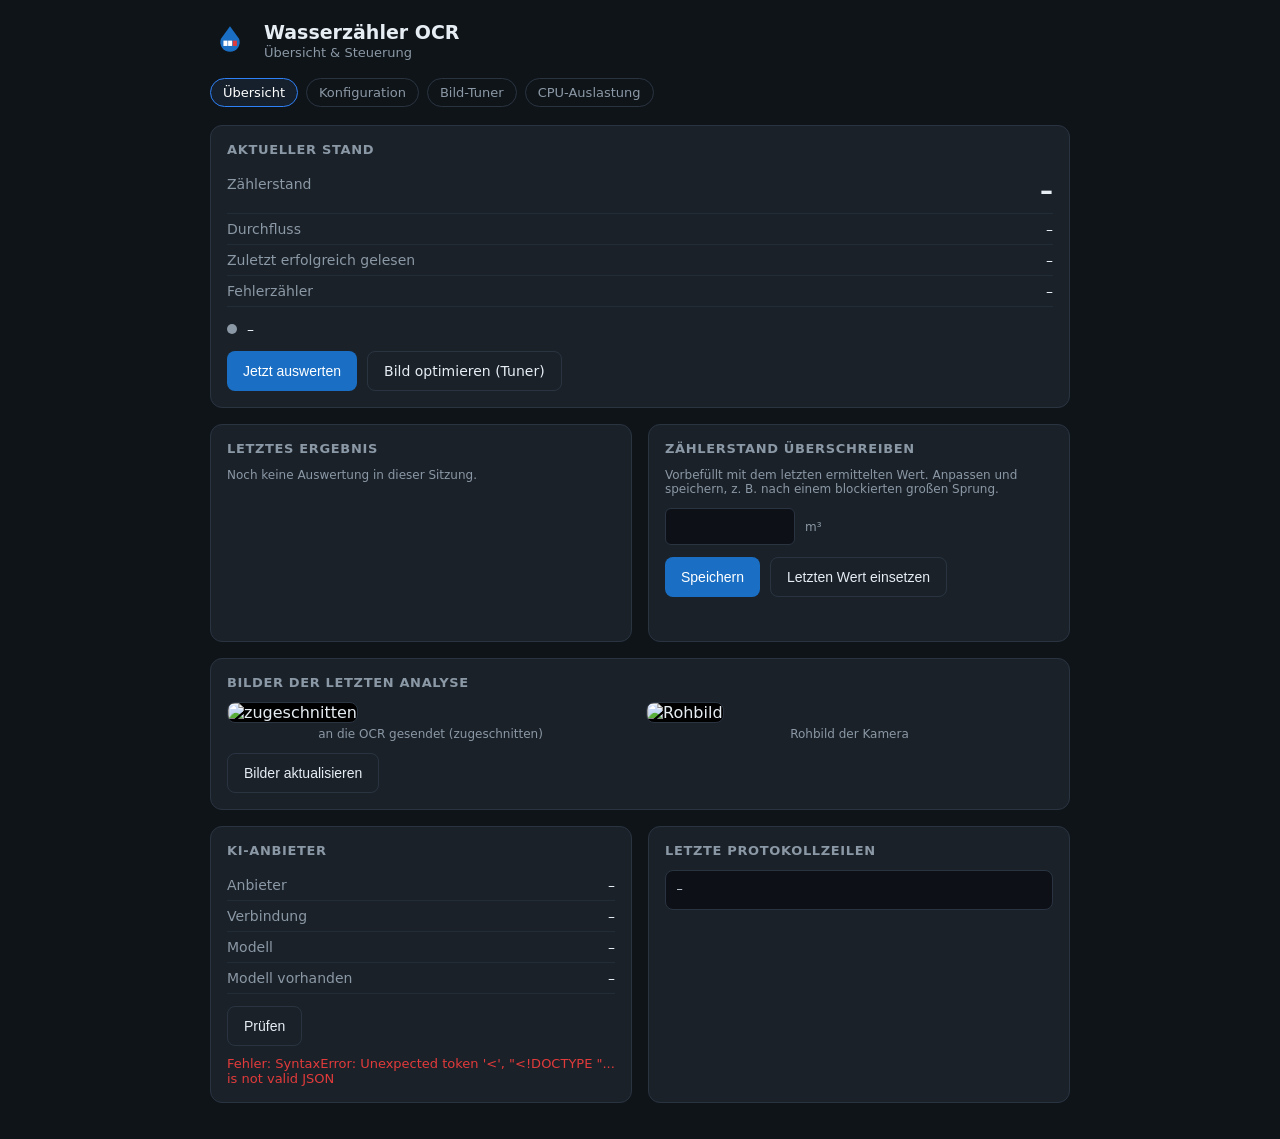
==== wasserzaehler_ocr/index.html @ c2fc5dab "Add files via upload" ====
<!DOCTYPE html>
<html lang="de">
<head>
<meta charset="utf-8">
<base href="./">
<meta name="viewport" content="width=device-width, initial-scale=1">
<title>Wasserzähler OCR</title>
<style>
  :root { --bg:#0f1419; --card:#1a2129; --fg:#e6edf3; --muted:#8b98a5;
          --accent:#1a6fc4; --accent2:#2f81f7; --ok:#2ea043; --warn:#e23b3b; --amber:#d29922; }
  * { box-sizing:border-box; }
  body { margin:0; background:var(--bg); color:var(--fg);
         font-family:system-ui,-apple-system,Segoe UI,Roboto,sans-serif; }
  .wrap { max-width:900px; margin:0 auto; padding:20px; }
  header { display:flex; align-items:center; gap:14px; margin-bottom:18px; }
  .drop { width:40px; height:40px; flex:none; }
  h1 { margin:0; font-size:19px; }
  .sub { color:var(--muted); font-size:13px; margin-top:2px; }
  .grid { display:grid; grid-template-columns:1fr 1fr; gap:16px; }
  @media (max-width:640px){ .grid{ grid-template-columns:1fr; } }
  .card { background:var(--card); border:1px solid #2a3441; border-radius:12px; padding:16px; margin-bottom:16px; }
  .card h2 { margin:0 0 12px; font-size:13px; color:var(--muted); text-transform:uppercase; letter-spacing:.05em; }
  button, a.btn { display:inline-block; text-align:center; text-decoration:none;
          background:var(--accent); color:#fff; border:0; border-radius:8px; padding:11px 16px; font-size:14px; cursor:pointer; }
  button:hover, a.btn:hover { background:var(--accent2); }
  button:disabled { opacity:.6; cursor:default; }
  a.btn.ghost, button.ghost { background:transparent; border:1px solid #2a3441; color:var(--fg); }
  .btns { display:flex; gap:10px; flex-wrap:wrap; }
  .kv { display:flex; justify-content:space-between; padding:7px 0; border-bottom:1px solid #222c36; font-size:14px; gap:12px; }
  .kv:last-child { border-bottom:0; }
  .kv .k { color:var(--muted); } .kv .v { font-variant-numeric:tabular-nums; text-align:right; }
  .big { font-size:26px; font-weight:600; font-variant-numeric:tabular-nums; }
  .phase { display:flex; align-items:center; gap:10px; font-size:14px; }
  .dot { width:10px; height:10px; border-radius:50%; background:var(--muted); flex:none; }
  .dot.run { background:var(--accent2); animation:pulse 1s infinite; }
  .dot.ok { background:var(--ok); } .dot.err { background:var(--warn); }
  @keyframes pulse { 0%,100%{opacity:1} 50%{opacity:.3} }
  .spin { display:inline-block; width:14px; height:14px; border:2px solid #3a4551; border-top-color:var(--accent2); border-radius:50%; animation:s .8s linear infinite; }
  @keyframes s { to { transform:rotate(360deg); } }
  .imgs { display:flex; gap:12px; flex-wrap:wrap; }
  .imgs figure { margin:0; flex:1; min-width:150px; }
  .imgs img { width:100%; border:1px solid #2a3441; border-radius:8px; background:#000; }
  .imgs figcaption { color:var(--muted); font-size:12px; margin-top:4px; text-align:center; }
  .status { font-size:13px; margin-top:10px; min-height:18px; }
  .status.ok { color:var(--ok); } .status.err { color:var(--warn); } .status.amber { color:var(--amber); }
  .errbox { background:#2a1416; border:1px solid #5a2a2a; color:#ffb4b4; border-radius:8px; padding:10px 12px; font-size:13px; margin-top:10px; display:none; white-space:pre-wrap; }
  .errbox.show { display:block; }
  input[type=number] { width:130px; background:#0d1117; color:var(--fg); border:1px solid #2a3441; border-radius:6px; padding:9px 10px; font-size:15px; }
  .logbox { background:#0d1117; border:1px solid #2a3441; border-radius:8px; padding:10px; font-family:ui-monospace,Menlo,Consolas,monospace; font-size:12px; line-height:1.5; max-height:220px; overflow:auto; color:#c9d4df; white-space:pre-wrap; }
  .pill { display:inline-block; padding:2px 8px; border-radius:999px; font-size:12px; }
  .pill.ok { background:#132d1a; color:#4ae168; } .pill.err { background:#2d1313; color:#ff8080; }
  .muted { color:var(--muted); font-size:12px; }
</style>
</head>
<body>
<div class="wrap">
  <header>
    <svg class="drop" viewBox="0 0 256 256" xmlns="http://www.w3.org/2000/svg">
      <path d="M128 40 L70 120 a62 62 0 1 0 116 0 Z" fill="#1a6fc4"/>
      <rect x="86" y="132" width="26" height="34" fill="#fff"/>
      <rect x="116" y="132" width="26" height="34" fill="#fff"/>
      <rect x="146" y="132" width="26" height="34" fill="#e23b3b"/>
    </svg>
    <div><h1>Wasserzähler OCR</h1><div class="sub">Übersicht &amp; Steuerung</div></div>
  </header>
  <nav style="display:flex;gap:8px;margin:0 0 18px;">
    <a href="." style="color:#fff;text-decoration:none;font-size:13px;padding:6px 12px;border-radius:999px;border:1px solid #2f81f7;background:#16202c;">Übersicht</a>
    <a href="config" style="color:#8b98a5;text-decoration:none;font-size:13px;padding:6px 12px;border-radius:999px;border:1px solid #2a3441;">Konfiguration</a>
    <a href="tuner" style="color:#8b98a5;text-decoration:none;font-size:13px;padding:6px 12px;border-radius:999px;border:1px solid #2a3441;">Bild-Tuner</a>
 <a href="cpu" style="color:#8b98a5;text-decoration:none;font-size:13px;padding:6px 12px;border-radius:999px;border:1px solid #2a3441;">CPU-Auslastung</a>
  </nav>

  <div class="card">
    <h2>Aktueller Stand</h2>
    <div class="kv"><span class="k">Zählerstand</span><span class="v big" id="cur_value">–</span></div>
    <div class="kv"><span class="k">Durchfluss</span><span class="v" id="cur_flow">–</span></div>
    <div class="kv"><span class="k">Zuletzt erfolgreich gelesen</span><span class="v" id="cur_last">–</span></div>
    <div class="kv"><span class="k">Fehlerzähler</span><span class="v" id="cur_errcount">–</span></div>
    <div style="margin-top:14px" class="phase">
      <span class="dot" id="phase_dot"></span><span id="phase_text">–</span>
      <span class="muted" id="phase_elapsed"></span>
    </div>
    <div class="btns" style="margin-top:14px">
      <button id="runBtn">Jetzt auswerten</button>
      <a class="btn ghost" href="tuner">Bild optimieren (Tuner)</a>
    </div>
    <div class="errbox" id="errbox"></div>
  </div>

  <div class="grid">
    <div class="card">
      <h2>Letztes Ergebnis</h2>
      <div id="resultKvs"><div class="muted">Noch keine Auswertung in dieser Sitzung.</div></div>
    </div>
    <div class="card">
      <h2>Zählerstand überschreiben</h2>
      <div class="muted">Vorbefüllt mit dem letzten ermittelten Wert. Anpassen und speichern,
        z. B. nach einem blockierten großen Sprung.</div>
      <div style="display:flex; gap:10px; margin-top:12px; align-items:center;">
        <input type="number" id="setInput" step="0.001" min="0"><span class="muted">m³</span>
      </div>
      <div class="btns" style="margin-top:12px">
        <button id="setBtn">Speichern</button>
        <button id="fillLastBtn" class="ghost">Letzten Wert einsetzen</button>
      </div>
      <div class="status" id="setStatus"></div>
    </div>
  </div>

  <div class="card">
    <h2>Bilder der letzten Analyse</h2>
    <div class="imgs">
      <figure><img id="dstImg" alt="zugeschnitten"><figcaption>an die OCR gesendet (zugeschnitten)</figcaption></figure>
      <figure><img id="srcImg" alt="Rohbild"><figcaption>Rohbild der Kamera</figcaption></figure>
    </div>
    <div class="btns" style="margin-top:12px"><button id="refreshImgBtn" class="ghost">Bilder aktualisieren</button></div>
  </div>

  <div class="grid">
    <div class="card">
      <h2>KI-Anbieter</h2>
      <div class="kv"><span class="k">Anbieter</span><span class="v" id="ol_provider">–</span></div>
      <div class="kv"><span class="k">Verbindung</span><span class="v" id="ol_reach">–</span></div>
      <div class="kv"><span class="k">Modell</span><span class="v" id="ol_model">–</span></div>
      <div class="kv"><span class="k">Modell vorhanden</span><span class="v" id="ol_present">–</span></div>
      <div class="btns" style="margin-top:12px"><button id="olBtn" class="ghost">Prüfen</button></div>
      <div class="status" id="olStatus"></div>
    </div>
    <div class="card">
      <h2>Letzte Protokollzeilen</h2>
      <div class="logbox" id="logbox">–</div>
    </div>
  </div>
</div>

<script>
const el = id => document.getElementById(id);
const fmt = (v,u="") => (v===null||v===undefined||v==="") ? "–" : v+u;
function agoText(ts, now){ if(!ts) return "noch nie"; const s=Math.max(0,Math.round(now-ts));
  if(s<60) return "vor "+s+" s"; if(s<3600) return "vor "+Math.round(s/60)+" min";
  if(s<86400) return "vor "+Math.round(s/3600)+" h"; return "vor "+Math.round(s/86400)+" Tagen"; }
const phaseLabels = { idle:"bereit", fetch:"Bild holen", rotate:"Zuschneiden", ocr:"OCR läuft", plausibility:"Plausibilität", done:"fertig", error:"Fehler" };
let lastFilled = null;
function kv(k,v){ return '<div class="kv"><span class="k">'+k+'</span><span class="v">'+v+'</span></div>'; }
function applyStatus(s){
  el("cur_value").textContent = fmt(s.stored_value," m³");
  el("cur_errcount").textContent = fmt(s.error_count);
  el("cur_last").textContent = agoText(s.stored_timestamp, s.now);
  const provLabels = {ollama_local:"Ollama (im Add-on)", ollama_remote:"Ollama (extern)", openai:"OpenAI", gemini:"Gemini", claude:"Claude"};
  if(s.provider) el("ol_provider").textContent = provLabels[s.provider] || s.provider;
  const dot = el("phase_dot");
  dot.className = "dot" + (s.running ? " run" : (s.phase==="error" ? " err" : (s.phase==="done" ? " ok" : "")));
  el("phase_text").textContent = (s.running?"läuft: ":"") + (phaseLabels[s.phase]||s.phase) + (s.running?" – "+s.phase_text:"");
  el("phase_elapsed").textContent = (s.elapsed_s!==null && s.elapsed_s!==undefined) ? ("("+s.elapsed_s+" s)") : "";
  const d = s.last_result;
  if(d){
    el("cur_flow").textContent = fmt(d.flow_rate_l_min," L/min");
    el("resultKvs").innerHTML =
      kv("Zählerstand", fmt(d.value," m³")) + kv("Rohwert", fmt(d.raw_digits)) +
      kv("Durchfluss", fmt(d.flow_rate_l_min," L/min")) + kv("Status", fmt(d.status)) +
      kv("Plausibel", d.plausible===undefined?"–":(d.plausible?"ja":"nein")) +
      (d.held ? kv("Hinweis","letzter Wert gehalten") : "") +
      (d.last_value!==undefined?kv("Vergleichswert", fmt(d.last_value," m³")):"");
    const eb = el("errbox");
    if(d.raw_digits === null || (d.status && d.status !== "ok")){ eb.className="errbox show";
      eb.textContent = "Fehlerdetails:\n" + (d.error || d.status || "unbekannt"); }
    else { eb.className="errbox"; }
  }
  if(lastFilled===null && s.stored_value!==null && s.stored_value!==undefined){ el("setInput").value=s.stored_value; lastFilled=s.stored_value; }
}
function poll(){
  fetch("status").then(r=>r.json()).then(applyStatus).catch(()=>{});
  fetch("logs").then(r=>r.json()).then(j=>{ el("logbox").textContent=(j.lines||[]).join("\n")||"–"; el("logbox").scrollTop=el("logbox").scrollHeight; }).catch(()=>{});
}
function refreshImages(){ const t=Date.now(); el("dstImg").src="tuner/dst.jpg?ts="+t; el("srcImg").src="tuner/source.jpg?ts="+t; }
el("runBtn").addEventListener("click", ()=>{ const b=el("runBtn"); b.disabled=true; b.innerHTML='<span class="spin"></span> läuft…';
  el("errbox").className="errbox";
  fetch("process").then(r=>r.json()).then(()=>{ b.disabled=false; b.textContent="Jetzt auswerten"; refreshImages(); poll(); })
  .catch(e=>{ b.disabled=false; b.textContent="Jetzt auswerten"; el("errbox").className="errbox show"; el("errbox").textContent="Fehler: "+e; }); });
el("setBtn").addEventListener("click", ()=>{ const v=parseFloat(el("setInput").value); const st=el("setStatus");
  if(isNaN(v)){ st.className="status err"; st.textContent="Bitte eine Zahl eingeben."; return; }
  st.className="status"; st.textContent="Speichere…";
  fetch("set_value",{method:"POST",headers:{"Content-Type":"application/json"},body:JSON.stringify({value:v})}).then(r=>r.json()).then(d=>{
    if(d.ok){ st.className="status ok"; st.textContent="Gespeichert: "+d.value+" m³"; poll(); } else { st.className="status err"; st.textContent="Fehler: "+(d.error||""); }
  }).catch(e=>{ st.className="status err"; st.textContent="Fehler: "+e; }); });
el("fillLastBtn").addEventListener("click", ()=>{ fetch("status").then(r=>r.json()).then(s=>{ if(s.stored_value!==null&&s.stored_value!==undefined) el("setInput").value=s.stored_value; }); });
el("refreshImgBtn").addEventListener("click", refreshImages);
function checkOllama(){ const st=el("olStatus"); st.className="status"; st.textContent="Prüfe…";
  fetch("ollama_status").then(r=>r.json()).then(d=>{
    el("ol_reach").innerHTML = d.reachable ? '<span class="pill ok">erreichbar</span>' : '<span class="pill err">nicht erreichbar</span>';
    el("ol_model").textContent = d.model || "–";
    el("ol_present").innerHTML = d.model_present ? '<span class="pill ok">ja</span>' : '<span class="pill err">nein</span>';
    st.className = d.reachable ? "status ok" : "status err";
    st.textContent = d.reachable ? (d.model_present ? "Alles bereit." : "Verbunden, aber Modell nicht gefunden.") : ("Nicht erreichbar: "+(d.error||""));
  }).catch(e=>{ st.className="status err"; st.textContent="Fehler: "+e; }); }
el("olBtn").addEventListener("click", checkOllama);

refreshImages(); checkOllama(); poll(); setInterval(poll, 2000);
</script>
</body>
</html>
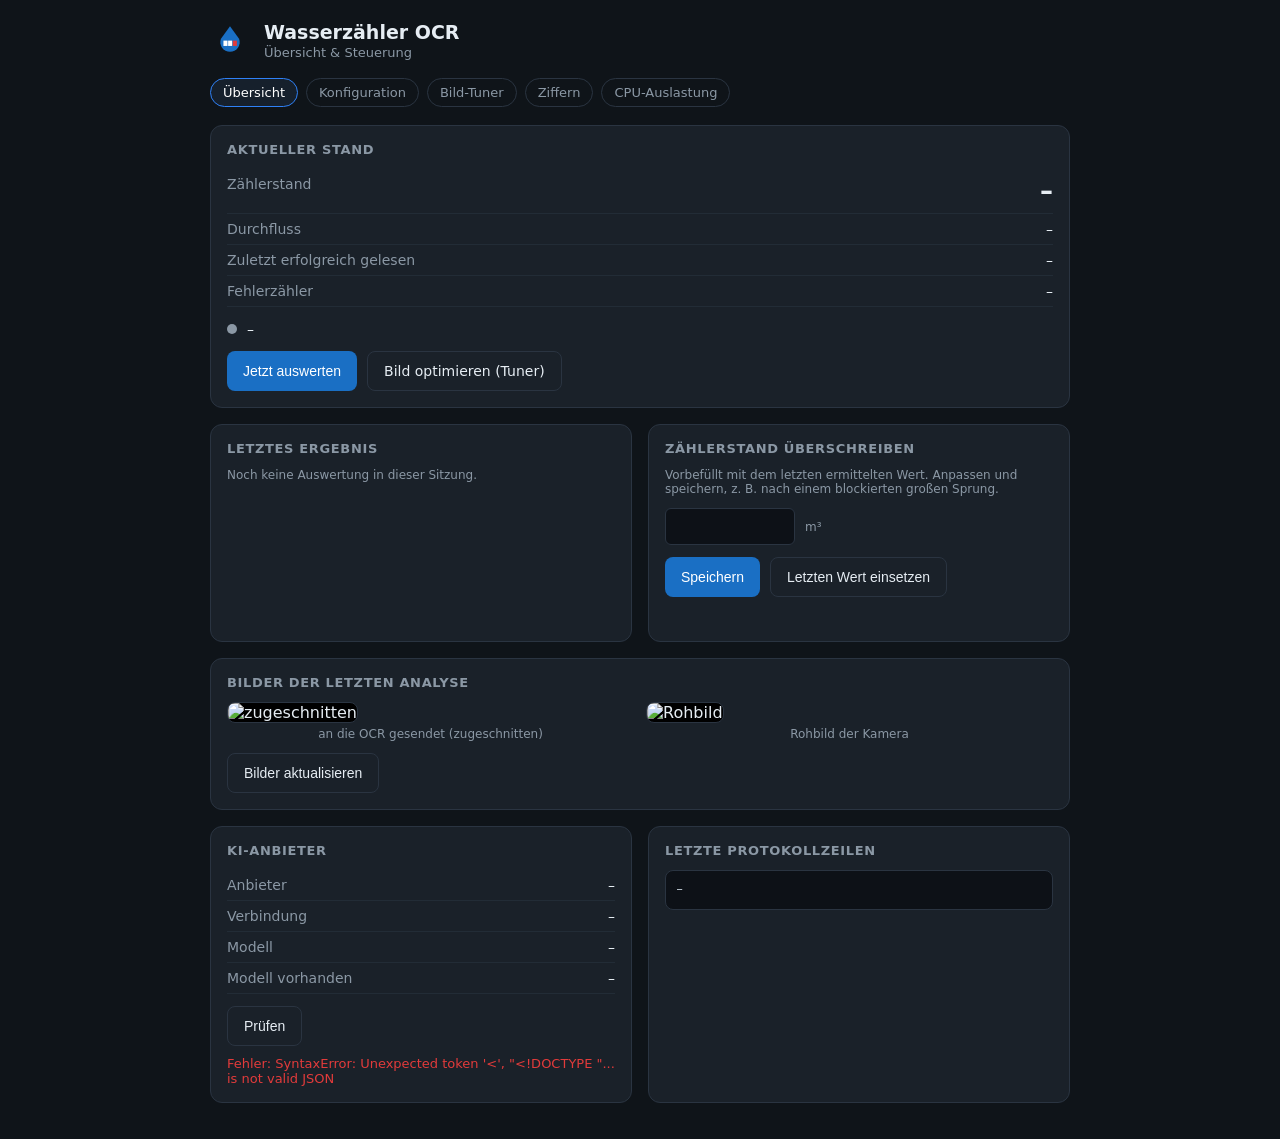
==== commit 5dfb27b7: "Add files via upload" ====
--- a/wasserzaehler_ocr/index.html
+++ b/wasserzaehler_ocr/index.html
@@ -67,6 +67,7 @@
     <a href="." style="color:#fff;text-decoration:none;font-size:13px;padding:6px 12px;border-radius:999px;border:1px solid #2f81f7;background:#16202c;">Übersicht</a>
     <a href="config" style="color:#8b98a5;text-decoration:none;font-size:13px;padding:6px 12px;border-radius:999px;border:1px solid #2a3441;">Konfiguration</a>
     <a href="tuner" style="color:#8b98a5;text-decoration:none;font-size:13px;padding:6px 12px;border-radius:999px;border:1px solid #2a3441;">Bild-Tuner</a>
+ <a href="digits" style="color:#8b98a5;text-decoration:none;font-size:13px;padding:6px 12px;border-radius:999px;border:1px solid #2a3441;">Ziffern</a>
  <a href="cpu" style="color:#8b98a5;text-decoration:none;font-size:13px;padding:6px 12px;border-radius:999px;border:1px solid #2a3441;">CPU-Auslastung</a>
   </nav>
 
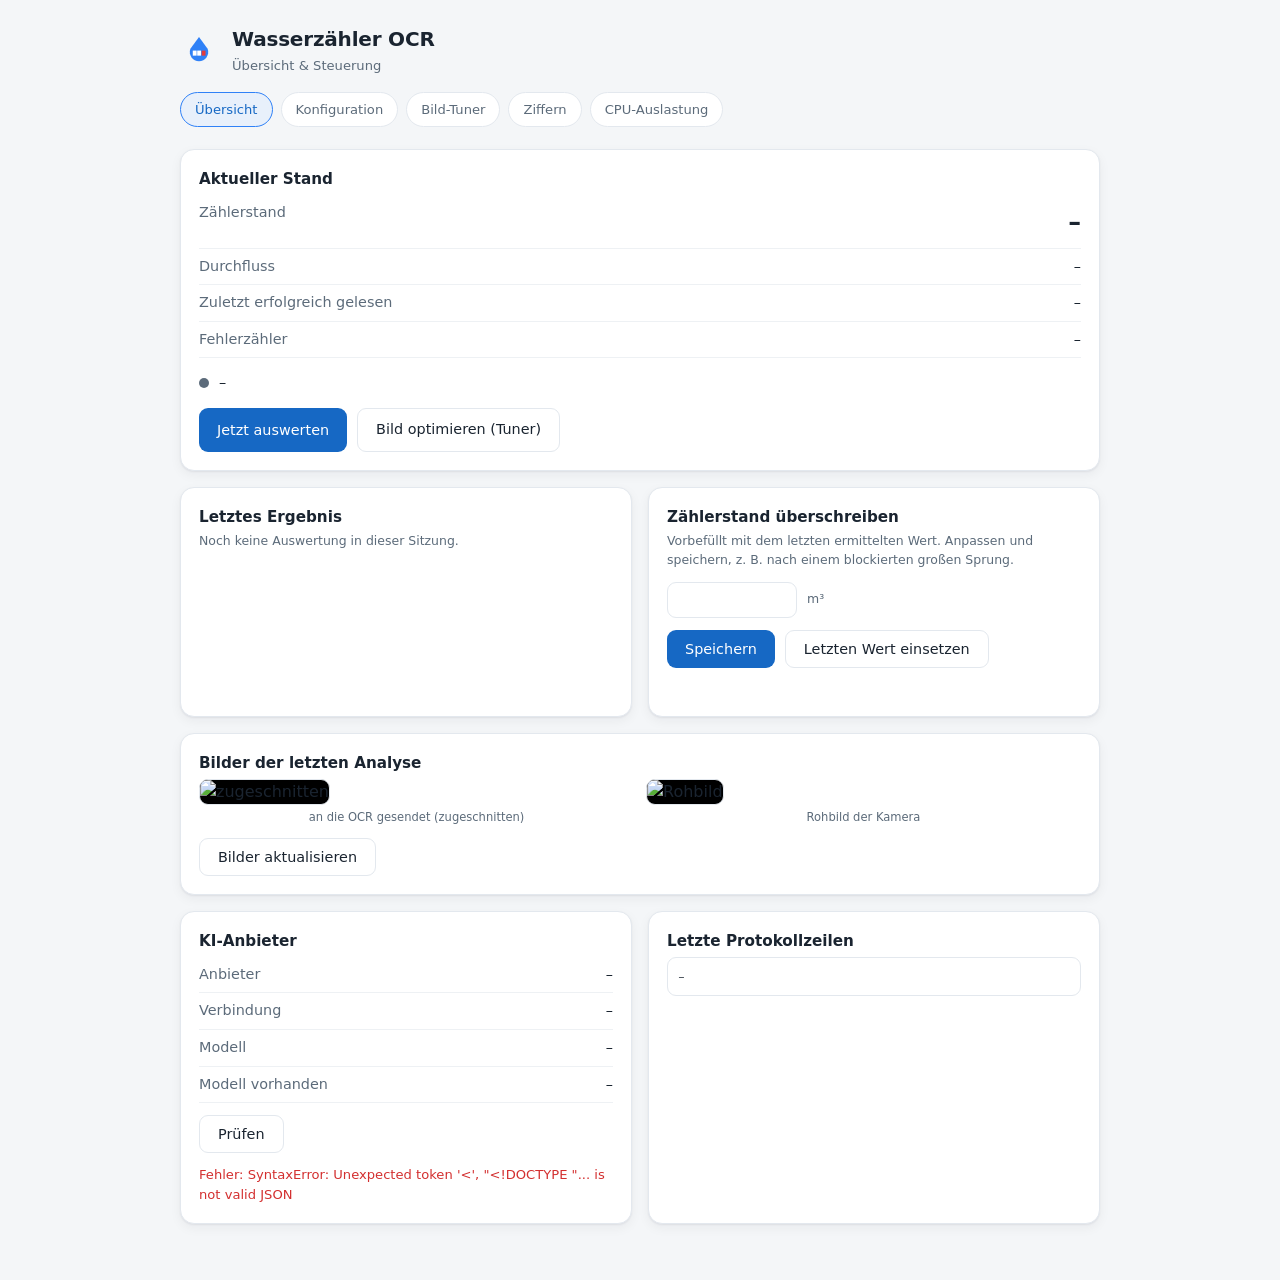
==== commit f8928b2a: "Add files via upload" ====
--- a/wasserzaehler_ocr/index.html
+++ b/wasserzaehler_ocr/index.html
@@ -5,70 +5,47 @@
 <base href="./">
 <meta name="viewport" content="width=device-width, initial-scale=1">
 <title>Wasserzähler OCR</title>
+<link rel="stylesheet" href="app.css">
 <style>
-  :root { --bg:#0f1419; --card:#1a2129; --fg:#e6edf3; --muted:#8b98a5;
-          --accent:#1a6fc4; --accent2:#2f81f7; --ok:#2ea043; --warn:#e23b3b; --amber:#d29922; }
-  * { box-sizing:border-box; }
-  body { margin:0; background:var(--bg); color:var(--fg);
-         font-family:system-ui,-apple-system,Segoe UI,Roboto,sans-serif; }
-  .wrap { max-width:900px; margin:0 auto; padding:20px; }
-  header { display:flex; align-items:center; gap:14px; margin-bottom:18px; }
-  .drop { width:40px; height:40px; flex:none; }
-  h1 { margin:0; font-size:19px; }
-  .sub { color:var(--muted); font-size:13px; margin-top:2px; }
   .grid { display:grid; grid-template-columns:1fr 1fr; gap:16px; }
   @media (max-width:640px){ .grid{ grid-template-columns:1fr; } }
-  .card { background:var(--card); border:1px solid #2a3441; border-radius:12px; padding:16px; margin-bottom:16px; }
-  .card h2 { margin:0 0 12px; font-size:13px; color:var(--muted); text-transform:uppercase; letter-spacing:.05em; }
-  button, a.btn { display:inline-block; text-align:center; text-decoration:none;
-          background:var(--accent); color:#fff; border:0; border-radius:8px; padding:11px 16px; font-size:14px; cursor:pointer; }
-  button:hover, a.btn:hover { background:var(--accent2); }
-  button:disabled { opacity:.6; cursor:default; }
-  a.btn.ghost, button.ghost { background:transparent; border:1px solid #2a3441; color:var(--fg); }
-  .btns { display:flex; gap:10px; flex-wrap:wrap; }
-  .kv { display:flex; justify-content:space-between; padding:7px 0; border-bottom:1px solid #222c36; font-size:14px; gap:12px; }
-  .kv:last-child { border-bottom:0; }
-  .kv .k { color:var(--muted); } .kv .v { font-variant-numeric:tabular-nums; text-align:right; }
-  .big { font-size:26px; font-weight:600; font-variant-numeric:tabular-nums; }
-  .phase { display:flex; align-items:center; gap:10px; font-size:14px; }
+  .phase { display:flex; align-items:center; gap:10px; font-size:0.9rem; }
   .dot { width:10px; height:10px; border-radius:50%; background:var(--muted); flex:none; }
   .dot.run { background:var(--accent2); animation:pulse 1s infinite; }
   .dot.ok { background:var(--ok); } .dot.err { background:var(--warn); }
   @keyframes pulse { 0%,100%{opacity:1} 50%{opacity:.3} }
-  .spin { display:inline-block; width:14px; height:14px; border:2px solid #3a4551; border-top-color:var(--accent2); border-radius:50%; animation:s .8s linear infinite; }
-  @keyframes s { to { transform:rotate(360deg); } }
   .imgs { display:flex; gap:12px; flex-wrap:wrap; }
   .imgs figure { margin:0; flex:1; min-width:150px; }
-  .imgs img { width:100%; border:1px solid #2a3441; border-radius:8px; background:#000; }
-  .imgs figcaption { color:var(--muted); font-size:12px; margin-top:4px; text-align:center; }
-  .status { font-size:13px; margin-top:10px; min-height:18px; }
-  .status.ok { color:var(--ok); } .status.err { color:var(--warn); } .status.amber { color:var(--amber); }
-  .errbox { background:#2a1416; border:1px solid #5a2a2a; color:#ffb4b4; border-radius:8px; padding:10px 12px; font-size:13px; margin-top:10px; display:none; white-space:pre-wrap; }
+  .imgs img { width:100%; border:1px solid var(--border); border-radius:var(--radius-sm); background:#000; }
+  .imgs figcaption { color:var(--muted); font-size:0.72rem; margin-top:4px; text-align:center; }
+  .errbox { background:color-mix(in srgb, var(--warn) 12%, var(--card));
+            border:1px solid color-mix(in srgb, var(--warn) 45%, var(--border));
+            color:var(--warn); border-radius:var(--radius-sm); padding:10px 12px;
+            font-size:0.8rem; margin-top:12px; display:none; white-space:pre-wrap; }
   .errbox.show { display:block; }
-  input[type=number] { width:130px; background:#0d1117; color:var(--fg); border:1px solid #2a3441; border-radius:6px; padding:9px 10px; font-size:15px; }
-  .logbox { background:#0d1117; border:1px solid #2a3441; border-radius:8px; padding:10px; font-family:ui-monospace,Menlo,Consolas,monospace; font-size:12px; line-height:1.5; max-height:220px; overflow:auto; color:#c9d4df; white-space:pre-wrap; }
-  .pill { display:inline-block; padding:2px 8px; border-radius:999px; font-size:12px; }
-  .pill.ok { background:#132d1a; color:#4ae168; } .pill.err { background:#2d1313; color:#ff8080; }
-  .muted { color:var(--muted); font-size:12px; }
+  #setInput { width:130px; flex:none; }
+  .logbox { background:var(--input-bg); border:1px solid var(--border); border-radius:var(--radius-sm);
+            padding:10px; font-family:var(--mono); font-size:0.72rem; line-height:1.5;
+            max-height:220px; overflow:auto; color:var(--fg); white-space:pre-wrap; }
 </style>
 </head>
 <body>
 <div class="wrap">
   <header>
     <svg class="drop" viewBox="0 0 256 256" xmlns="http://www.w3.org/2000/svg">
-      <path d="M128 40 L70 120 a62 62 0 1 0 116 0 Z" fill="#1a6fc4"/>
+      <path d="M128 40 L70 120 a62 62 0 1 0 116 0 Z" fill="#2f81f7"/>
       <rect x="86" y="132" width="26" height="34" fill="#fff"/>
       <rect x="116" y="132" width="26" height="34" fill="#fff"/>
       <rect x="146" y="132" width="26" height="34" fill="#e23b3b"/>
     </svg>
     <div><h1>Wasserzähler OCR</h1><div class="sub">Übersicht &amp; Steuerung</div></div>
   </header>
-  <nav style="display:flex;gap:8px;margin:0 0 18px;">
-    <a href="." style="color:#fff;text-decoration:none;font-size:13px;padding:6px 12px;border-radius:999px;border:1px solid #2f81f7;background:#16202c;">Übersicht</a>
-    <a href="config" style="color:#8b98a5;text-decoration:none;font-size:13px;padding:6px 12px;border-radius:999px;border:1px solid #2a3441;">Konfiguration</a>
-    <a href="tuner" style="color:#8b98a5;text-decoration:none;font-size:13px;padding:6px 12px;border-radius:999px;border:1px solid #2a3441;">Bild-Tuner</a>
- <a href="digits" style="color:#8b98a5;text-decoration:none;font-size:13px;padding:6px 12px;border-radius:999px;border:1px solid #2a3441;">Ziffern</a>
- <a href="cpu" style="color:#8b98a5;text-decoration:none;font-size:13px;padding:6px 12px;border-radius:999px;border:1px solid #2a3441;">CPU-Auslastung</a>
+  <nav>
+    <a href="." class="active">Übersicht</a>
+    <a href="config">Konfiguration</a>
+    <a href="tuner">Bild-Tuner</a>
+    <a href="digits">Ziffern</a>
+    <a href="cpu">CPU-Auslastung</a>
   </nav>
 
   <div class="card">
--- a/wasserzaehler_ocr/app.css
+++ b/wasserzaehler_ocr/app.css
@@ -0,0 +1,260 @@
+/* ==========================================================================
+   Wasserzähler OCR – gemeinsames Design-System für alle Add-on-Seiten.
+   Wird über die Route /app.css ausgeliefert und von jeder HTML-Seite per
+   <link rel="stylesheet" href="app.css"> eingebunden.
+
+   Enthält Design-Tokens (mit automatischem Hell-/Dunkel-Modus je nach
+   System) und alle seitenübergreifenden Komponenten. Seiten-spezifische
+   Regeln stehen weiterhin im kleinen <style>-Block der jeweiligen Seite,
+   nutzen aber dieselben Tokens (var(--…)), damit alles zum Theme passt.
+   ========================================================================== */
+
+/* --- Design-Tokens: Hell (Standard) --- */
+:root {
+  color-scheme: light dark;
+
+  --bg: #f4f6f8;
+  --card: #ffffff;
+  --fg: #1a2430;
+  --muted: #5c6b7a;
+  --border: #e3e8ee;
+  --input-bg: #ffffff;
+  --kv-border: #eef1f4;
+  --nav-active-bg: #e8f0fb;
+
+  --accent: #1668c4;
+  --accent-strong: #0f5bb0;
+  --accent2: #2f81f7;
+  --ok: #1a7f37;
+  --warn: #d32f2f;
+  --amber: #b7791f;
+
+  --ring: rgba(47, 129, 247, 0.35);
+  --shadow: 0 1px 2px rgba(16, 24, 40, 0.06), 0 4px 12px rgba(16, 24, 40, 0.05);
+
+  --radius: 14px;
+  --radius-sm: 9px;
+  --space: 16px;
+
+  --font: system-ui, -apple-system, "Segoe UI", Roboto, sans-serif;
+  --mono: ui-monospace, "SF Mono", Menlo, Consolas, monospace;
+}
+
+/* --- Design-Tokens: Dunkel (folgt der Systemeinstellung) --- */
+@media (prefers-color-scheme: dark) {
+  :root {
+    --bg: #0f1419;
+    --card: #1a2129;
+    --fg: #e6edf3;
+    --muted: #8b98a5;
+    --border: #2a3441;
+    --input-bg: #0d1117;
+    --kv-border: #222c36;
+    --nav-active-bg: #16202c;
+
+    --accent: #2f81f7;
+    --accent-strong: #3b8dff;
+    --accent2: #4a9bff;
+    --ok: #3fb950;
+    --warn: #f0616d;
+    --amber: #d29922;
+
+    --ring: rgba(47, 129, 247, 0.5);
+    --shadow: 0 1px 2px rgba(0, 0, 0, 0.4), 0 6px 20px rgba(0, 0, 0, 0.28);
+  }
+}
+
+/* --- Grundlagen --- */
+* { box-sizing: border-box; }
+
+body {
+  margin: 0;
+  background: var(--bg);
+  color: var(--fg);
+  font-family: var(--font);
+  line-height: 1.5;
+  -webkit-font-smoothing: antialiased;
+}
+
+.wrap {
+  max-width: 960px;
+  margin: 0 auto;
+  padding: 24px 20px 40px;
+}
+.wrap.narrow { max-width: 760px; }
+
+/* --- Kopfbereich --- */
+header {
+  display: flex;
+  align-items: center;
+  gap: 14px;
+  margin-bottom: 6px;
+}
+.drop { width: 38px; height: 38px; flex: none; }
+h1 { margin: 0; font-size: 1.25rem; letter-spacing: -0.01em; }
+.sub { color: var(--muted); font-size: 0.82rem; margin-top: 2px; }
+
+/* --- Navigation (Pill-Tabs) --- */
+nav {
+  display: flex;
+  gap: 8px;
+  flex-wrap: wrap;
+  margin: 16px 0 22px;
+}
+nav a {
+  color: var(--muted);
+  text-decoration: none;
+  font-size: 0.82rem;
+  font-weight: 500;
+  padding: 7px 14px;
+  border-radius: 999px;
+  border: 1px solid var(--border);
+  background: var(--card);
+  transition: color .15s, border-color .15s, background .15s;
+}
+nav a:hover {
+  color: var(--fg);
+  border-color: var(--accent2);
+}
+nav a.active {
+  color: var(--accent);
+  border-color: var(--accent2);
+  background: var(--nav-active-bg);
+}
+
+/* --- Karten --- */
+.card {
+  background: var(--card);
+  border: 1px solid var(--border);
+  border-radius: var(--radius);
+  padding: 18px;
+  margin-bottom: 16px;
+  box-shadow: var(--shadow);
+}
+.card h2 {
+  margin: 0 0 4px;
+  font-size: 0.95rem;
+  font-weight: 600;
+  color: var(--fg);
+}
+.card .desc, .desc { color: var(--muted); font-size: 0.8rem; margin-bottom: 14px; }
+
+/* --- Buttons --- */
+button, a.btn {
+  display: inline-block;
+  text-align: center;
+  text-decoration: none;
+  background: var(--accent);
+  color: #fff;
+  border: 0;
+  border-radius: var(--radius-sm);
+  padding: 10px 18px;
+  font-size: 0.9rem;
+  font-weight: 500;
+  font-family: inherit;
+  cursor: pointer;
+  transition: background .15s, transform .05s, box-shadow .15s;
+}
+button:hover, a.btn:hover { background: var(--accent-strong); }
+button:active, a.btn:active { transform: translateY(1px); }
+button:disabled { opacity: .55; cursor: default; transform: none; }
+button.ghost, a.btn.ghost {
+  background: transparent;
+  border: 1px solid var(--border);
+  color: var(--fg);
+}
+button.ghost:hover, a.btn.ghost:hover {
+  background: var(--nav-active-bg);
+  border-color: var(--accent2);
+}
+button.warn { background: var(--warn); }
+button.warn:hover { background: var(--warn); filter: brightness(1.08); }
+
+.btns { display: flex; gap: 10px; flex-wrap: wrap; margin-top: 14px; }
+
+/* --- Formulare --- */
+label { display: block; font-size: 0.82rem; margin: 12px 0 5px; color: var(--fg); }
+label .hint { color: var(--muted); font-weight: normal; }
+
+input[type=text], input[type=number], input[type=password],
+select, textarea {
+  width: 100%;
+  background: var(--input-bg);
+  color: var(--fg);
+  border: 1px solid var(--border);
+  border-radius: var(--radius-sm);
+  padding: 9px 11px;
+  font-size: 0.9rem;
+  font-family: inherit;
+  transition: border-color .15s, box-shadow .15s;
+}
+textarea {
+  font-family: var(--mono);
+  font-size: 0.82rem;
+  line-height: 1.5;
+  resize: vertical;
+  min-height: 120px;
+}
+input[type=checkbox] {
+  width: 16px; height: 16px; vertical-align: middle; margin-right: 8px;
+  accent-color: var(--accent);
+}
+
+/* --- Fokus-Ringe (Barrierefreiheit) --- */
+:is(button, a.btn, nav a, input, select, textarea):focus-visible {
+  outline: none;
+  border-color: var(--accent2);
+  box-shadow: 0 0 0 3px var(--ring);
+}
+
+/* --- Kleintext / Code --- */
+.muted { color: var(--muted); font-size: 0.78rem; }
+.hint { color: var(--muted); font-size: 0.78rem; margin-top: 6px; }
+.note { color: var(--muted); font-size: 0.78rem; margin-top: 10px; }
+code {
+  background: var(--input-bg);
+  border: 1px solid var(--border);
+  border-radius: 5px;
+  padding: 1px 6px;
+  font-family: var(--mono);
+  font-size: 0.8rem;
+}
+
+/* --- Schlüssel/Wert-Zeilen --- */
+.kv {
+  display: flex;
+  justify-content: space-between;
+  gap: 12px;
+  padding: 7px 0;
+  border-bottom: 1px solid var(--kv-border);
+  font-size: 0.9rem;
+}
+.kv:last-child { border-bottom: 0; }
+.kv .k { color: var(--muted); }
+.kv .v { font-variant-numeric: tabular-nums; text-align: right; }
+.big { font-size: 1.6rem; font-weight: 600; font-variant-numeric: tabular-nums; }
+
+/* --- Statuszeilen & Pills --- */
+.status { font-size: 0.82rem; margin-top: 12px; min-height: 18px; }
+.status.ok { color: var(--ok); }
+.status.err { color: var(--warn); }
+.status.amber { color: var(--amber); }
+
+.pill { display: inline-block; padding: 2px 9px; border-radius: 999px; font-size: 0.75rem; font-weight: 500; }
+.pill.ok { background: color-mix(in srgb, var(--ok) 18%, transparent); color: var(--ok); }
+.pill.err { background: color-mix(in srgb, var(--warn) 18%, transparent); color: var(--warn); }
+
+/* --- Ladeanzeige --- */
+.spin {
+  display: inline-block; width: 14px; height: 14px;
+  border: 2px solid var(--border);
+  border-top-color: #fff;
+  border-radius: 50%;
+  animation: spin .8s linear infinite;
+  vertical-align: -2px;
+}
+@keyframes spin { to { transform: rotate(360deg); } }
+
+@media (prefers-reduced-motion: reduce) {
+  * { transition: none !important; }
+}
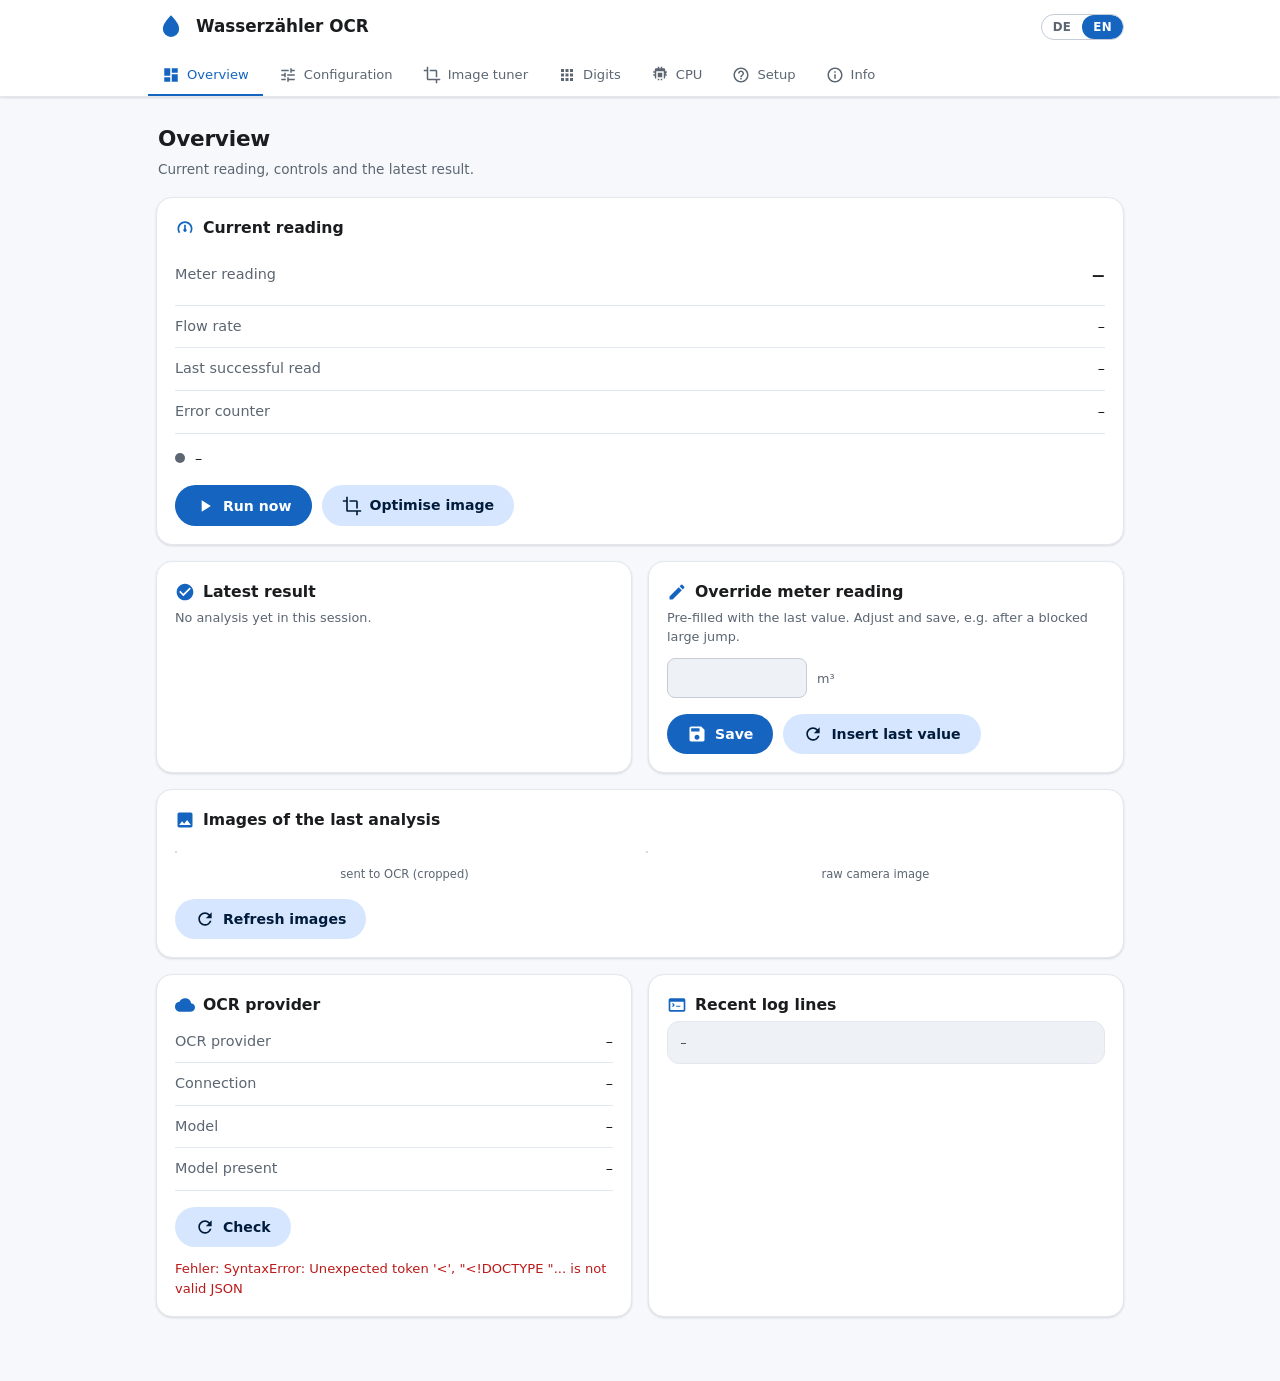
==== commit d3dba6d6: "Add files via upload" ====
--- a/wasserzaehler_ocr/index.html
+++ b/wasserzaehler_ocr/index.html
@@ -6,106 +6,96 @@
 <meta name="viewport" content="width=device-width, initial-scale=1">
 <title>Wasserzähler OCR</title>
 <link rel="stylesheet" href="app.css">
+<script src="app.js"></script>
 <style>
   .grid { display:grid; grid-template-columns:1fr 1fr; gap:16px; }
   @media (max-width:640px){ .grid{ grid-template-columns:1fr; } }
   .phase { display:flex; align-items:center; gap:10px; font-size:0.9rem; }
-  .dot { width:10px; height:10px; border-radius:50%; background:var(--muted); flex:none; }
-  .dot.run { background:var(--accent2); animation:pulse 1s infinite; }
+  .dot { width:10px; height:10px; border-radius:50%; background:var(--on-surface-muted); flex:none; }
+  .dot.run { background:var(--primary); animation:pulse 1s infinite; }
   .dot.ok { background:var(--ok); } .dot.err { background:var(--warn); }
   @keyframes pulse { 0%,100%{opacity:1} 50%{opacity:.3} }
   .imgs { display:flex; gap:12px; flex-wrap:wrap; }
   .imgs figure { margin:0; flex:1; min-width:150px; }
-  .imgs img { width:100%; border:1px solid var(--border); border-radius:var(--radius-sm); background:#000; }
-  .imgs figcaption { color:var(--muted); font-size:0.72rem; margin-top:4px; text-align:center; }
-  .errbox { background:color-mix(in srgb, var(--warn) 12%, var(--card));
-            border:1px solid color-mix(in srgb, var(--warn) 45%, var(--border));
-            color:var(--warn); border-radius:var(--radius-sm); padding:10px 12px;
+  .imgs img { width:100%; border:1px solid var(--outline-weak); border-radius:var(--r-sm); background:#000; }
+  .imgs figcaption { color:var(--on-surface-muted); font-size:0.72rem; margin-top:6px; text-align:center; }
+  .errbox { background:color-mix(in srgb, var(--warn) 12%, var(--surface));
+            border:1px solid color-mix(in srgb, var(--warn) 40%, var(--outline));
+            color:var(--warn); border-radius:var(--r-sm); padding:10px 12px;
             font-size:0.8rem; margin-top:12px; display:none; white-space:pre-wrap; }
   .errbox.show { display:block; }
-  #setInput { width:130px; flex:none; }
-  .logbox { background:var(--input-bg); border:1px solid var(--border); border-radius:var(--radius-sm);
-            padding:10px; font-family:var(--mono); font-size:0.72rem; line-height:1.5;
-            max-height:220px; overflow:auto; color:var(--fg); white-space:pre-wrap; }
+  #setInput { width:140px; }
+  .setrow { display:flex; gap:10px; margin-top:12px; align-items:center; }
+  .logbox { background:var(--surface-2); border:1px solid var(--outline-weak); border-radius:var(--r-sm);
+            padding:12px; font-family:var(--mono); font-size:0.72rem; line-height:1.5;
+            max-height:220px; overflow:auto; color:var(--on-surface); white-space:pre-wrap; }
 </style>
 </head>
 <body>
+<div id="appbar"></div>
 <div class="wrap">
-  <header>
-    <svg class="drop" viewBox="0 0 256 256" xmlns="http://www.w3.org/2000/svg">
-      <path d="M128 40 L70 120 a62 62 0 1 0 116 0 Z" fill="#2f81f7"/>
-      <rect x="86" y="132" width="26" height="34" fill="#fff"/>
-      <rect x="116" y="132" width="26" height="34" fill="#fff"/>
-      <rect x="146" y="132" width="26" height="34" fill="#e23b3b"/>
-    </svg>
-    <div><h1>Wasserzähler OCR</h1><div class="sub">Übersicht &amp; Steuerung</div></div>
-  </header>
-  <nav>
-    <a href="." class="active">Übersicht</a>
-    <a href="config">Konfiguration</a>
-    <a href="tuner">Bild-Tuner</a>
-    <a href="digits">Ziffern</a>
-    <a href="cpu">CPU-Auslastung</a>
-  </nav>
+  <div class="page-head">
+    <h2 data-i18n="idx.title"></h2>
+    <p data-i18n="idx.sub"></p>
+  </div>
 
   <div class="card">
-    <h2>Aktueller Stand</h2>
-    <div class="kv"><span class="k">Zählerstand</span><span class="v big" id="cur_value">–</span></div>
-    <div class="kv"><span class="k">Durchfluss</span><span class="v" id="cur_flow">–</span></div>
-    <div class="kv"><span class="k">Zuletzt erfolgreich gelesen</span><span class="v" id="cur_last">–</span></div>
-    <div class="kv"><span class="k">Fehlerzähler</span><span class="v" id="cur_errcount">–</span></div>
+    <h2><svg class="icon"><use href="#ic-gauge"></use></svg><span data-i18n="idx.current"></span></h2>
+    <div class="kv"><span class="k" data-i18n="idx.value"></span><span class="v big" id="cur_value">–</span></div>
+    <div class="kv"><span class="k" data-i18n="idx.flow"></span><span class="v" id="cur_flow">–</span></div>
+    <div class="kv"><span class="k" data-i18n="idx.lastRead"></span><span class="v" id="cur_last">–</span></div>
+    <div class="kv"><span class="k" data-i18n="idx.errCount"></span><span class="v" id="cur_errcount">–</span></div>
     <div style="margin-top:14px" class="phase">
       <span class="dot" id="phase_dot"></span><span id="phase_text">–</span>
       <span class="muted" id="phase_elapsed"></span>
     </div>
-    <div class="btns" style="margin-top:14px">
-      <button id="runBtn">Jetzt auswerten</button>
-      <a class="btn ghost" href="tuner">Bild optimieren (Tuner)</a>
+    <div class="btns">
+      <button id="runBtn"><svg class="icon"><use href="#ic-play"></use></svg><span data-i18n="common.run"></span></button>
+      <a class="btn ghost" href="tuner"><svg class="icon"><use href="#ic-crop"></use></svg><span data-i18n="idx.tunerBtn"></span></a>
     </div>
     <div class="errbox" id="errbox"></div>
   </div>
 
   <div class="grid">
     <div class="card">
-      <h2>Letztes Ergebnis</h2>
-      <div id="resultKvs"><div class="muted">Noch keine Auswertung in dieser Sitzung.</div></div>
+      <h2><svg class="icon"><use href="#ic-check"></use></svg><span data-i18n="idx.lastResult"></span></h2>
+      <div id="resultKvs"><div class="muted" data-i18n="idx.noResult"></div></div>
     </div>
     <div class="card">
-      <h2>Zählerstand überschreiben</h2>
-      <div class="muted">Vorbefüllt mit dem letzten ermittelten Wert. Anpassen und speichern,
-        z. B. nach einem blockierten großen Sprung.</div>
-      <div style="display:flex; gap:10px; margin-top:12px; align-items:center;">
-        <input type="number" id="setInput" step="0.001" min="0"><span class="muted">m³</span>
+      <h2><svg class="icon"><use href="#ic-edit"></use></svg><span data-i18n="idx.override"></span></h2>
+      <div class="muted" data-i18n="idx.overrideDesc"></div>
+      <div class="setrow">
+        <input type="number" id="setInput" step="0.001" min="0"><span class="muted" data-i18n="common.unit_m3"></span>
       </div>
-      <div class="btns" style="margin-top:12px">
-        <button id="setBtn">Speichern</button>
-        <button id="fillLastBtn" class="ghost">Letzten Wert einsetzen</button>
+      <div class="btns">
+        <button id="setBtn"><svg class="icon"><use href="#ic-save"></use></svg><span data-i18n="common.save"></span></button>
+        <button id="fillLastBtn" class="ghost"><svg class="icon"><use href="#ic-refresh"></use></svg><span data-i18n="idx.fillLast"></span></button>
       </div>
       <div class="status" id="setStatus"></div>
     </div>
   </div>
 
   <div class="card">
-    <h2>Bilder der letzten Analyse</h2>
+    <h2><svg class="icon"><use href="#ic-image"></use></svg><span data-i18n="idx.images"></span></h2>
     <div class="imgs">
-      <figure><img id="dstImg" alt="zugeschnitten"><figcaption>an die OCR gesendet (zugeschnitten)</figcaption></figure>
-      <figure><img id="srcImg" alt="Rohbild"><figcaption>Rohbild der Kamera</figcaption></figure>
+      <figure><img id="dstImg" alt=""><figcaption data-i18n="idx.dstCap"></figcaption></figure>
+      <figure><img id="srcImg" alt=""><figcaption data-i18n="idx.srcCap"></figcaption></figure>
     </div>
-    <div class="btns" style="margin-top:12px"><button id="refreshImgBtn" class="ghost">Bilder aktualisieren</button></div>
+    <div class="btns"><button id="refreshImgBtn" class="ghost"><svg class="icon"><use href="#ic-refresh"></use></svg><span data-i18n="idx.refreshImg"></span></button></div>
   </div>
 
   <div class="grid">
     <div class="card">
-      <h2>KI-Anbieter</h2>
-      <div class="kv"><span class="k">Anbieter</span><span class="v" id="ol_provider">–</span></div>
-      <div class="kv"><span class="k">Verbindung</span><span class="v" id="ol_reach">–</span></div>
-      <div class="kv"><span class="k">Modell</span><span class="v" id="ol_model">–</span></div>
-      <div class="kv"><span class="k">Modell vorhanden</span><span class="v" id="ol_present">–</span></div>
-      <div class="btns" style="margin-top:12px"><button id="olBtn" class="ghost">Prüfen</button></div>
+      <h2><svg class="icon"><use href="#ic-cloud"></use></svg><span data-i18n="idx.provider"></span></h2>
+      <div class="kv"><span class="k" data-i18n="idx.provider"></span><span class="v" id="ol_provider">–</span></div>
+      <div class="kv"><span class="k" data-i18n="idx.connection"></span><span class="v" id="ol_reach">–</span></div>
+      <div class="kv"><span class="k" data-i18n="idx.model"></span><span class="v" id="ol_model">–</span></div>
+      <div class="kv"><span class="k" data-i18n="idx.modelPresent"></span><span class="v" id="ol_present">–</span></div>
+      <div class="btns"><button id="olBtn" class="ghost"><svg class="icon"><use href="#ic-refresh"></use></svg><span data-i18n="common.check"></span></button></div>
       <div class="status" id="olStatus"></div>
     </div>
     <div class="card">
-      <h2>Letzte Protokollzeilen</h2>
+      <h2><svg class="icon"><use href="#ic-terminal"></use></svg><span data-i18n="idx.logs"></span></h2>
       <div class="logbox" id="logbox">–</div>
     </div>
   </div>
@@ -114,64 +104,73 @@
 <script>
 const el = id => document.getElementById(id);
 const fmt = (v,u="") => (v===null||v===undefined||v==="") ? "–" : v+u;
-function agoText(ts, now){ if(!ts) return "noch nie"; const s=Math.max(0,Math.round(now-ts));
-  if(s<60) return "vor "+s+" s"; if(s<3600) return "vor "+Math.round(s/60)+" min";
-  if(s<86400) return "vor "+Math.round(s/3600)+" h"; return "vor "+Math.round(s/86400)+" Tagen"; }
-const phaseLabels = { idle:"bereit", fetch:"Bild holen", rotate:"Zuschneiden", ocr:"OCR läuft", plausibility:"Plausibilität", done:"fertig", error:"Fehler" };
-let lastFilled = null;
+function agoText(ts, now){
+  if(!ts) return t("common.never");
+  const s=Math.max(0,Math.round(now-ts)), de=WZ.getLang()==="de";
+  const u=(n,dS,dP,eS,eP)=> de ? ("vor "+n+" "+(n===1?dS:dP)) : (n+" "+(n===1?eS:eP)+" ago");
+  if(s<60) return u(s,"s","s","s","s");
+  if(s<3600) return u(Math.round(s/60),"min","min","min","min");
+  if(s<86400) return u(Math.round(s/3600),"h","h","h","h");
+  return u(Math.round(s/86400),"Tag","Tagen","day","days");
+}
+let lastFilled = null, lastData = null, lastStatus = null;
 function kv(k,v){ return '<div class="kv"><span class="k">'+k+'</span><span class="v">'+v+'</span></div>'; }
+function renderResult(d){
+  if(!d){ return; }
+  el("cur_flow").textContent = fmt(d.flow_rate_l_min," L/min");
+  el("resultKvs").innerHTML =
+    kv(t("idx.value"), fmt(d.value," m³")) + kv(t("idx.raw"), fmt(d.raw_digits)) +
+    kv(t("idx.flow"), fmt(d.flow_rate_l_min," L/min")) + kv(t("idx.status"), fmt(d.status)) +
+    kv(t("idx.plausible"), d.plausible===undefined?"–":(d.plausible?t("common.yes"):t("common.no"))) +
+    (d.held ? kv(t("idx.hint"), t("idx.held")) : "") +
+    (d.last_value!==undefined?kv(t("idx.compare"), fmt(d.last_value," m³")):"");
+  const eb = el("errbox");
+  if(d.raw_digits === null || (d.status && d.status !== "ok")){
+    eb.className="errbox show"; eb.textContent = t("idx.errDetails")+"\n" + (d.error || d.status || "?");
+  } else { eb.className="errbox"; }
+}
 function applyStatus(s){
+  lastStatus = s;
   el("cur_value").textContent = fmt(s.stored_value," m³");
   el("cur_errcount").textContent = fmt(s.error_count);
   el("cur_last").textContent = agoText(s.stored_timestamp, s.now);
-  const provLabels = {ollama_local:"Ollama (im Add-on)", ollama_remote:"Ollama (extern)", openai:"OpenAI", gemini:"Gemini", claude:"Claude"};
-  if(s.provider) el("ol_provider").textContent = provLabels[s.provider] || s.provider;
+  if(s.provider) el("ol_provider").textContent = WZ.providerLabel(s.provider);
   const dot = el("phase_dot");
   dot.className = "dot" + (s.running ? " run" : (s.phase==="error" ? " err" : (s.phase==="done" ? " ok" : "")));
-  el("phase_text").textContent = (s.running?"läuft: ":"") + (phaseLabels[s.phase]||s.phase) + (s.running?" – "+s.phase_text:"");
+  el("phase_text").textContent = (s.running?t("phase.running"):"") + (t("phase."+s.phase)||s.phase) + (s.running&&s.phase_text?" – "+s.phase_text:"");
   el("phase_elapsed").textContent = (s.elapsed_s!==null && s.elapsed_s!==undefined) ? ("("+s.elapsed_s+" s)") : "";
-  const d = s.last_result;
-  if(d){
-    el("cur_flow").textContent = fmt(d.flow_rate_l_min," L/min");
-    el("resultKvs").innerHTML =
-      kv("Zählerstand", fmt(d.value," m³")) + kv("Rohwert", fmt(d.raw_digits)) +
-      kv("Durchfluss", fmt(d.flow_rate_l_min," L/min")) + kv("Status", fmt(d.status)) +
-      kv("Plausibel", d.plausible===undefined?"–":(d.plausible?"ja":"nein")) +
-      (d.held ? kv("Hinweis","letzter Wert gehalten") : "") +
-      (d.last_value!==undefined?kv("Vergleichswert", fmt(d.last_value," m³")):"");
-    const eb = el("errbox");
-    if(d.raw_digits === null || (d.status && d.status !== "ok")){ eb.className="errbox show";
-      eb.textContent = "Fehlerdetails:\n" + (d.error || d.status || "unbekannt"); }
-    else { eb.className="errbox"; }
-  }
+  lastData = s.last_result || lastData;
+  renderResult(s.last_result);
   if(lastFilled===null && s.stored_value!==null && s.stored_value!==undefined){ el("setInput").value=s.stored_value; lastFilled=s.stored_value; }
 }
 function poll(){
   fetch("status").then(r=>r.json()).then(applyStatus).catch(()=>{});
   fetch("logs").then(r=>r.json()).then(j=>{ el("logbox").textContent=(j.lines||[]).join("\n")||"–"; el("logbox").scrollTop=el("logbox").scrollHeight; }).catch(()=>{});
 }
-function refreshImages(){ const t=Date.now(); el("dstImg").src="tuner/dst.jpg?ts="+t; el("srcImg").src="tuner/source.jpg?ts="+t; }
-el("runBtn").addEventListener("click", ()=>{ const b=el("runBtn"); b.disabled=true; b.innerHTML='<span class="spin"></span> läuft…';
+function refreshImages(){ const ts=Date.now(); el("dstImg").src="tuner/dst.jpg?ts="+ts; el("srcImg").src="tuner/source.jpg?ts="+ts; }
+const runBtn = el("runBtn"); let runHTML = runBtn.innerHTML;
+runBtn.addEventListener("click", ()=>{ runBtn.disabled=true; runBtn.innerHTML='<span class="spin"></span> '+t("common.loading");
   el("errbox").className="errbox";
-  fetch("process").then(r=>r.json()).then(()=>{ b.disabled=false; b.textContent="Jetzt auswerten"; refreshImages(); poll(); })
-  .catch(e=>{ b.disabled=false; b.textContent="Jetzt auswerten"; el("errbox").className="errbox show"; el("errbox").textContent="Fehler: "+e; }); });
+  fetch("process").then(r=>r.json()).then(()=>{ runBtn.disabled=false; runBtn.innerHTML=runHTML; WZ.applyI18n(runBtn); refreshImages(); poll(); })
+  .catch(e=>{ runBtn.disabled=false; runBtn.innerHTML=runHTML; WZ.applyI18n(runBtn); el("errbox").className="errbox show"; el("errbox").textContent=t("idx.errDetails")+" "+e; }); });
 el("setBtn").addEventListener("click", ()=>{ const v=parseFloat(el("setInput").value); const st=el("setStatus");
-  if(isNaN(v)){ st.className="status err"; st.textContent="Bitte eine Zahl eingeben."; return; }
-  st.className="status"; st.textContent="Speichere…";
+  if(isNaN(v)){ st.className="status err"; st.textContent=t("idx.enterNumber"); return; }
+  st.className="status"; st.textContent=t("common.saving");
   fetch("set_value",{method:"POST",headers:{"Content-Type":"application/json"},body:JSON.stringify({value:v})}).then(r=>r.json()).then(d=>{
-    if(d.ok){ st.className="status ok"; st.textContent="Gespeichert: "+d.value+" m³"; poll(); } else { st.className="status err"; st.textContent="Fehler: "+(d.error||""); }
+    if(d.ok){ st.className="status ok"; st.textContent=t("idx.savedValue")+d.value+" m³"; poll(); } else { st.className="status err"; st.textContent="Fehler: "+(d.error||""); }
   }).catch(e=>{ st.className="status err"; st.textContent="Fehler: "+e; }); });
 el("fillLastBtn").addEventListener("click", ()=>{ fetch("status").then(r=>r.json()).then(s=>{ if(s.stored_value!==null&&s.stored_value!==undefined) el("setInput").value=s.stored_value; }); });
 el("refreshImgBtn").addEventListener("click", refreshImages);
-function checkOllama(){ const st=el("olStatus"); st.className="status"; st.textContent="Prüfe…";
+function checkOllama(){ const st=el("olStatus"); st.className="status"; st.textContent=t("common.loading");
   fetch("ollama_status").then(r=>r.json()).then(d=>{
-    el("ol_reach").innerHTML = d.reachable ? '<span class="pill ok">erreichbar</span>' : '<span class="pill err">nicht erreichbar</span>';
+    el("ol_reach").innerHTML = d.reachable ? '<span class="pill ok"><svg class="icon"><use href="#ic-check"></use></svg>'+t("idx.reachable")+'</span>' : '<span class="pill err"><svg class="icon"><use href="#ic-alert"></use></svg>'+t("idx.unreachable")+'</span>';
     el("ol_model").textContent = d.model || "–";
-    el("ol_present").innerHTML = d.model_present ? '<span class="pill ok">ja</span>' : '<span class="pill err">nein</span>';
+    el("ol_present").innerHTML = d.model_present ? '<span class="pill ok">'+t("common.yes")+'</span>' : '<span class="pill err">'+t("common.no")+'</span>';
     st.className = d.reachable ? "status ok" : "status err";
-    st.textContent = d.reachable ? (d.model_present ? "Alles bereit." : "Verbunden, aber Modell nicht gefunden.") : ("Nicht erreichbar: "+(d.error||""));
+    st.textContent = d.reachable ? (d.model_present ? t("idx.allReady") : t("idx.connectedNoModel")) : (t("idx.notReachable")+(d.error||""));
   }).catch(e=>{ st.className="status err"; st.textContent="Fehler: "+e; }); }
 el("olBtn").addEventListener("click", checkOllama);
+window.addEventListener("wz:lang", ()=>{ if(lastStatus) applyStatus(lastStatus); });
 
 refreshImages(); checkOllama(); poll(); setInterval(poll, 2000);
 </script>
--- a/wasserzaehler_ocr/app.css
+++ b/wasserzaehler_ocr/app.css
@@ -1,260 +1,294 @@
 /* ==========================================================================
-   Wasserzähler OCR – gemeinsames Design-System für alle Add-on-Seiten.
-   Wird über die Route /app.css ausgeliefert und von jeder HTML-Seite per
-   <link rel="stylesheet" href="app.css"> eingebunden.
-
-   Enthält Design-Tokens (mit automatischem Hell-/Dunkel-Modus je nach
-   System) und alle seitenübergreifenden Komponenten. Seiten-spezifische
-   Regeln stehen weiterhin im kleinen <style>-Block der jeweiligen Seite,
-   nutzen aber dieselben Tokens (var(--…)), damit alles zum Theme passt.
-   ========================================================================== */
-
-/* --- Design-Tokens: Hell (Standard) --- */
+   Wasserzähler OCR – gemeinsames Design-System (Material-angelehnt).
+   Self-contained: keine externen Schriften/CDNs. System-Schriftstack,
+   Inline-SVG-Icons (siehe app.js), Hell-/Dunkel-Modus per System.
+   Wird über /app.css ausgeliefert und von jeder Seite per <link> geladen.
+   ========================================================================== */
+
+/* --- Design-Tokens: Hell (Material-3-angelehnte Rollen) --- */
 :root {
   color-scheme: light dark;
 
-  --bg: #f4f6f8;
-  --card: #ffffff;
-  --fg: #1a2430;
-  --muted: #5c6b7a;
-  --border: #e3e8ee;
-  --input-bg: #ffffff;
-  --kv-border: #eef1f4;
-  --nav-active-bg: #e8f0fb;
-
-  --accent: #1668c4;
-  --accent-strong: #0f5bb0;
-  --accent2: #2f81f7;
+  --primary: #1565c0;
+  --on-primary: #ffffff;
+  --primary-container: #d7e6ff;
+  --on-primary-container: #001c3a;
+  --secondary: #2f6d8f;
+
+  --bg: #f6f8fb;
+  --surface: #ffffff;
+  --surface-2: #eef2f7;      /* leicht erhöhte Fläche / Eingaben */
+  --surface-3: #e6ecf3;
+  --on-surface: #1a1c1e;
+  --on-surface-muted: #5b6672;
+  --outline: #c5ccd6;
+  --outline-weak: #e3e8ef;
+
   --ok: #1a7f37;
-  --warn: #d32f2f;
-  --amber: #b7791f;
-
-  --ring: rgba(47, 129, 247, 0.35);
-  --shadow: 0 1px 2px rgba(16, 24, 40, 0.06), 0 4px 12px rgba(16, 24, 40, 0.05);
-
-  --radius: 14px;
-  --radius-sm: 9px;
-  --space: 16px;
-
-  --font: system-ui, -apple-system, "Segoe UI", Roboto, sans-serif;
+  --warn: #ba1a1a;
+  --amber: #9a6b00;
+
+  --elev-1: 0 1px 2px rgba(16,24,40,.08), 0 1px 3px rgba(16,24,40,.06);
+  --elev-2: 0 2px 6px rgba(16,24,40,.10), 0 1px 2px rgba(16,24,40,.08);
+  --elev-3: 0 6px 16px rgba(16,24,40,.12), 0 2px 6px rgba(16,24,40,.08);
+
+  --r-xs: 8px; --r-sm: 12px; --r-md: 16px; --r-lg: 24px; --r-full: 999px;
+  --ring: rgba(21,101,192,.28);
+
+  --font: system-ui, -apple-system, "Segoe UI", Roboto, "Helvetica Neue", Arial, sans-serif;
   --mono: ui-monospace, "SF Mono", Menlo, Consolas, monospace;
-}
-
-/* --- Design-Tokens: Dunkel (folgt der Systemeinstellung) --- */
+
+  /* Rückwärtskompatible Aliase für ältere seitenspezifische Styles */
+  --border: var(--outline);
+  --fg: var(--on-surface);
+  --muted: var(--on-surface-muted);
+  --input-bg: var(--surface-2);
+  --kv-border: var(--outline-weak);
+  --radius-sm: var(--r-sm);
+  --accent: var(--primary);
+  --accent2: var(--secondary);
+}
+
 @media (prefers-color-scheme: dark) {
   :root {
-    --bg: #0f1419;
-    --card: #1a2129;
-    --fg: #e6edf3;
-    --muted: #8b98a5;
-    --border: #2a3441;
-    --input-bg: #0d1117;
-    --kv-border: #222c36;
-    --nav-active-bg: #16202c;
-
-    --accent: #2f81f7;
-    --accent-strong: #3b8dff;
-    --accent2: #4a9bff;
-    --ok: #3fb950;
-    --warn: #f0616d;
-    --amber: #d29922;
-
-    --ring: rgba(47, 129, 247, 0.5);
-    --shadow: 0 1px 2px rgba(0, 0, 0, 0.4), 0 6px 20px rgba(0, 0, 0, 0.28);
+    --primary: #a7c8ff;
+    --on-primary: #00305f;
+    --primary-container: #14395f;
+    --on-primary-container: #d5e3ff;
+    --secondary: #8fcdf0;
+
+    --bg: #111418;
+    --surface: #1a1f24;
+    --surface-2: #212832;
+    --surface-3: #29313c;
+    --on-surface: #e2e6eb;
+    --on-surface-muted: #a5b0bd;
+    --outline: #3a434f;
+    --outline-weak: #2a323c;
+
+    --ok: #6cd487;
+    --warn: #ffb4ab;
+    --amber: #e6b652;
+
+    --elev-1: 0 1px 2px rgba(0,0,0,.5);
+    --elev-2: 0 2px 8px rgba(0,0,0,.5);
+    --elev-3: 0 8px 24px rgba(0,0,0,.55);
+    --ring: rgba(167,200,255,.35);
   }
 }
 
-/* --- Grundlagen --- */
 * { box-sizing: border-box; }
 
 body {
   margin: 0;
   background: var(--bg);
-  color: var(--fg);
+  color: var(--on-surface);
   font-family: var(--font);
   line-height: 1.5;
   -webkit-font-smoothing: antialiased;
 }
 
-.wrap {
-  max-width: 960px;
-  margin: 0 auto;
-  padding: 24px 20px 40px;
-}
-.wrap.narrow { max-width: 760px; }
-
-/* --- Kopfbereich --- */
-header {
-  display: flex;
-  align-items: center;
-  gap: 14px;
-  margin-bottom: 6px;
-}
-.drop { width: 38px; height: 38px; flex: none; }
-h1 { margin: 0; font-size: 1.25rem; letter-spacing: -0.01em; }
-.sub { color: var(--muted); font-size: 0.82rem; margin-top: 2px; }
-
-/* --- Navigation (Pill-Tabs) --- */
-nav {
-  display: flex;
-  gap: 8px;
-  flex-wrap: wrap;
-  margin: 16px 0 22px;
-}
-nav a {
-  color: var(--muted);
-  text-decoration: none;
-  font-size: 0.82rem;
-  font-weight: 500;
-  padding: 7px 14px;
-  border-radius: 999px;
-  border: 1px solid var(--border);
-  background: var(--card);
+/* --- Icons --- */
+.icon { width: 20px; height: 20px; fill: currentColor; flex: none; vertical-align: -4px; }
+.icon-lg { width: 24px; height: 24px; }
+.icon-xl { width: 40px; height: 40px; }
+
+/* ==========================================================================
+   Top App Bar + Tabs (von app.js gerendert in #appbar)
+   ========================================================================== */
+.appbar {
+  position: sticky; top: 0; z-index: 20;
+  background: var(--surface);
+  border-bottom: 1px solid var(--outline-weak);
+  box-shadow: var(--elev-1);
+}
+.appbar-inner {
+  max-width: 1000px; margin: 0 auto;
+  display: flex; align-items: center; gap: 12px;
+  padding: 12px 16px;
+}
+.appbar .brand { display: flex; align-items: center; gap: 10px; min-width: 0; }
+.appbar .brand .drop { width: 30px; height: 30px; flex: none; color: var(--primary); }
+.appbar .brand h1 { margin: 0; font-size: 1.05rem; font-weight: 600; white-space: nowrap; }
+.appbar .brand .sub { color: var(--on-surface-muted); font-size: .72rem; }
+.appbar .spacer { flex: 1; }
+
+/* Sprach-Umschalter (segmented) */
+.lang {
+  display: inline-flex; border: 1px solid var(--outline); border-radius: var(--r-full);
+  overflow: hidden; flex: none;
+}
+.lang button {
+  background: transparent; color: var(--on-surface-muted); border: 0;
+  padding: 5px 11px; font-size: .74rem; font-weight: 600; cursor: pointer; letter-spacing: .03em;
+}
+.lang button.active { background: var(--primary); color: var(--on-primary); }
+
+/* Tab-Leiste */
+.tabs {
+  max-width: 1000px; margin: 0 auto;
+  display: flex; gap: 2px; padding: 0 8px;
+  overflow-x: auto; scrollbar-width: none;
+}
+.tabs::-webkit-scrollbar { display: none; }
+.tab {
+  display: inline-flex; align-items: center; gap: 7px;
+  padding: 11px 14px 9px; white-space: nowrap;
+  color: var(--on-surface-muted); text-decoration: none;
+  font-size: .82rem; font-weight: 500;
+  border-bottom: 2.5px solid transparent;
   transition: color .15s, border-color .15s, background .15s;
-}
-nav a:hover {
-  color: var(--fg);
-  border-color: var(--accent2);
-}
-nav a.active {
-  color: var(--accent);
-  border-color: var(--accent2);
-  background: var(--nav-active-bg);
-}
-
-/* --- Karten --- */
+  border-radius: var(--r-xs) var(--r-xs) 0 0;
+}
+.tab:hover { color: var(--on-surface); background: var(--surface-2); }
+.tab.active { color: var(--primary); border-bottom-color: var(--primary); }
+.tab .icon { width: 18px; height: 18px; }
+
+/* --- Seitencontainer --- */
+.wrap { max-width: 1000px; margin: 0 auto; padding: 22px 16px 48px; }
+.wrap.narrow { max-width: 780px; }
+.page-head { margin: 4px 2px 18px; }
+.page-head h2 { margin: 0; font-size: 1.35rem; font-weight: 600; letter-spacing: -.01em; }
+.page-head p { margin: 4px 0 0; color: var(--on-surface-muted); font-size: .85rem; }
+
+/* ==========================================================================
+   Karten
+   ========================================================================== */
 .card {
-  background: var(--card);
-  border: 1px solid var(--border);
-  border-radius: var(--radius);
+  background: var(--surface);
+  border: 1px solid var(--outline-weak);
+  border-radius: var(--r-md);
   padding: 18px;
   margin-bottom: 16px;
-  box-shadow: var(--shadow);
+  box-shadow: var(--elev-1);
 }
 .card h2 {
-  margin: 0 0 4px;
-  font-size: 0.95rem;
-  font-weight: 600;
-  color: var(--fg);
-}
-.card .desc, .desc { color: var(--muted); font-size: 0.8rem; margin-bottom: 14px; }
-
-/* --- Buttons --- */
+  margin: 0 0 4px; font-size: .98rem; font-weight: 600; color: var(--on-surface);
+  display: flex; align-items: center; gap: 8px;
+}
+.card h2 .icon { color: var(--primary); }
+.card .desc, .desc { color: var(--on-surface-muted); font-size: .82rem; margin-bottom: 14px; }
+
+/* ==========================================================================
+   Buttons (Material: filled / tonal / text) – rückwärtskompatibel
+   ========================================================================== */
 button, a.btn {
-  display: inline-block;
-  text-align: center;
+  display: inline-flex; align-items: center; justify-content: center; gap: 8px;
   text-decoration: none;
-  background: var(--accent);
-  color: #fff;
-  border: 0;
-  border-radius: var(--radius-sm);
-  padding: 10px 18px;
-  font-size: 0.9rem;
-  font-weight: 500;
-  font-family: inherit;
-  cursor: pointer;
-  transition: background .15s, transform .05s, box-shadow .15s;
-}
-button:hover, a.btn:hover { background: var(--accent-strong); }
+  background: var(--primary); color: var(--on-primary);
+  border: 0; border-radius: var(--r-full);
+  padding: 10px 20px; font-size: .88rem; font-weight: 600; font-family: inherit;
+  cursor: pointer; position: relative; overflow: hidden;
+  transition: box-shadow .15s, filter .15s, background .15s, transform .05s;
+}
+button:hover, a.btn:hover { box-shadow: var(--elev-2); filter: brightness(1.05); }
 button:active, a.btn:active { transform: translateY(1px); }
-button:disabled { opacity: .55; cursor: default; transform: none; }
-button.ghost, a.btn.ghost {
-  background: transparent;
-  border: 1px solid var(--border);
-  color: var(--fg);
-}
-button.ghost:hover, a.btn.ghost:hover {
-  background: var(--nav-active-bg);
-  border-color: var(--accent2);
-}
-button.warn { background: var(--warn); }
-button.warn:hover { background: var(--warn); filter: brightness(1.08); }
-
-.btns { display: flex; gap: 10px; flex-wrap: wrap; margin-top: 14px; }
-
-/* --- Formulare --- */
-label { display: block; font-size: 0.82rem; margin: 12px 0 5px; color: var(--fg); }
-label .hint { color: var(--muted); font-weight: normal; }
-
-input[type=text], input[type=number], input[type=password],
-select, textarea {
+button:disabled { opacity: .5; cursor: default; box-shadow: none; filter: none; transform: none; }
+
+/* Tonal (sekundär) */
+button.ghost, a.btn.ghost, button.tonal, a.btn.tonal {
+  background: var(--primary-container); color: var(--on-primary-container);
+}
+button.ghost:hover, a.btn.ghost:hover { box-shadow: var(--elev-1); }
+/* Text-Button */
+button.text, a.btn.text {
+  background: transparent; color: var(--primary); padding: 10px 12px;
+}
+button.text:hover, a.btn.text:hover { background: var(--surface-2); box-shadow: none; filter: none; }
+button.warn { background: var(--warn); color: #fff; }
+.usebtn { padding: 6px 14px; font-size: .78rem; }
+
+/* Ripple (per app.js gesetzt) */
+.ripple { position: absolute; border-radius: 50%; transform: scale(0); background: currentColor;
+  opacity: .28; animation: ripple .5s linear; pointer-events: none; }
+@keyframes ripple { to { transform: scale(2.6); opacity: 0; } }
+
+.btns { display: flex; gap: 10px; flex-wrap: wrap; margin-top: 16px; }
+
+/* ==========================================================================
+   Formulare (Material-„filled field")
+   ========================================================================== */
+label { display: block; font-size: .82rem; margin: 14px 0 6px; color: var(--on-surface); font-weight: 500; }
+label .hint { color: var(--on-surface-muted); font-weight: 400; }
+
+input[type=text], input[type=number], input[type=password], select, textarea {
   width: 100%;
-  background: var(--input-bg);
-  color: var(--fg);
-  border: 1px solid var(--border);
-  border-radius: var(--radius-sm);
-  padding: 9px 11px;
-  font-size: 0.9rem;
-  font-family: inherit;
-  transition: border-color .15s, box-shadow .15s;
-}
-textarea {
-  font-family: var(--mono);
-  font-size: 0.82rem;
-  line-height: 1.5;
-  resize: vertical;
-  min-height: 120px;
-}
-input[type=checkbox] {
-  width: 16px; height: 16px; vertical-align: middle; margin-right: 8px;
-  accent-color: var(--accent);
-}
-
-/* --- Fokus-Ringe (Barrierefreiheit) --- */
-:is(button, a.btn, nav a, input, select, textarea):focus-visible {
-  outline: none;
-  border-color: var(--accent2);
-  box-shadow: 0 0 0 3px var(--ring);
+  background: var(--surface-2); color: var(--on-surface);
+  border: 1px solid var(--outline);
+  border-radius: var(--r-xs);
+  padding: 11px 12px; font-size: .9rem; font-family: inherit;
+  transition: border-color .15s, box-shadow .15s, background .15s;
+}
+input:hover, select:hover, textarea:hover { border-color: var(--on-surface-muted); }
+textarea { font-family: var(--mono); font-size: .82rem; line-height: 1.5; resize: vertical; min-height: 120px; }
+input[type=checkbox] { width: 18px; height: 18px; vertical-align: middle; margin-right: 8px; accent-color: var(--primary); }
+input[type=range] { accent-color: var(--primary); }
+
+:is(button, a.btn, .tab, .lang button, input, select, textarea):focus-visible {
+  outline: none; border-color: var(--primary); box-shadow: 0 0 0 3px var(--ring);
 }
 
 /* --- Kleintext / Code --- */
-.muted { color: var(--muted); font-size: 0.78rem; }
-.hint { color: var(--muted); font-size: 0.78rem; margin-top: 6px; }
-.note { color: var(--muted); font-size: 0.78rem; margin-top: 10px; }
+.muted { color: var(--on-surface-muted); font-size: .8rem; }
+.hint { color: var(--on-surface-muted); font-size: .8rem; margin-top: 6px; }
+.note { color: var(--on-surface-muted); font-size: .8rem; margin-top: 10px; }
 code {
-  background: var(--input-bg);
-  border: 1px solid var(--border);
-  border-radius: 5px;
-  padding: 1px 6px;
-  font-family: var(--mono);
-  font-size: 0.8rem;
-}
-
-/* --- Schlüssel/Wert-Zeilen --- */
-.kv {
-  display: flex;
-  justify-content: space-between;
-  gap: 12px;
-  padding: 7px 0;
-  border-bottom: 1px solid var(--kv-border);
-  font-size: 0.9rem;
-}
+  background: var(--surface-2); border: 1px solid var(--outline-weak);
+  border-radius: 6px; padding: 1px 6px; font-family: var(--mono); font-size: .8rem;
+}
+
+/* --- Schlüssel/Wert-Listen (Material-List-Look) --- */
+.kv { display: flex; justify-content: space-between; gap: 12px; align-items: center;
+      padding: 10px 0; border-bottom: 1px solid var(--outline-weak); font-size: .9rem; }
 .kv:last-child { border-bottom: 0; }
-.kv .k { color: var(--muted); }
-.kv .v { font-variant-numeric: tabular-nums; text-align: right; }
-.big { font-size: 1.6rem; font-weight: 600; font-variant-numeric: tabular-nums; }
-
-/* --- Statuszeilen & Pills --- */
-.status { font-size: 0.82rem; margin-top: 12px; min-height: 18px; }
+.kv .k { color: var(--on-surface-muted); display: flex; align-items: center; gap: 8px; }
+.kv .k .icon { color: var(--on-surface-muted); width: 18px; height: 18px; }
+.kv .v { font-variant-numeric: tabular-nums; text-align: right; font-weight: 500; }
+.big { font-size: 1.7rem; font-weight: 600; font-variant-numeric: tabular-nums; }
+
+/* --- Statuszeilen & Chips/Pills --- */
+.status { font-size: .82rem; margin-top: 12px; min-height: 18px; display: flex; align-items: center; gap: 6px; }
+.status:empty { display: none; }
 .status.ok { color: var(--ok); }
 .status.err { color: var(--warn); }
 .status.amber { color: var(--amber); }
 
-.pill { display: inline-block; padding: 2px 9px; border-radius: 999px; font-size: 0.75rem; font-weight: 500; }
-.pill.ok { background: color-mix(in srgb, var(--ok) 18%, transparent); color: var(--ok); }
-.pill.err { background: color-mix(in srgb, var(--warn) 18%, transparent); color: var(--warn); }
+.pill { display: inline-flex; align-items: center; gap: 5px; padding: 3px 10px;
+        border-radius: var(--r-full); font-size: .74rem; font-weight: 600; }
+.pill.ok { background: color-mix(in srgb, var(--ok) 20%, transparent); color: var(--ok); }
+.pill.err { background: color-mix(in srgb, var(--warn) 20%, transparent); color: var(--warn); }
+.pill .icon { width: 14px; height: 14px; }
 
 /* --- Ladeanzeige --- */
-.spin {
-  display: inline-block; width: 14px; height: 14px;
-  border: 2px solid var(--border);
-  border-top-color: #fff;
-  border-radius: 50%;
-  animation: spin .8s linear infinite;
-  vertical-align: -2px;
-}
+.spin { display: inline-block; width: 15px; height: 15px; border: 2.5px solid rgba(255,255,255,.4);
+  border-top-color: #fff; border-radius: 50%; animation: spin .8s linear infinite; }
 @keyframes spin { to { transform: rotate(360deg); } }
 
-@media (prefers-reduced-motion: reduce) {
-  * { transition: none !important; }
-}
+/* --- Banner (Info/Warn) --- */
+.banner { display: flex; gap: 10px; align-items: flex-start; padding: 12px 14px;
+  border-radius: var(--r-sm); font-size: .84rem; margin-bottom: 14px; }
+.banner .icon { flex: none; margin-top: 1px; }
+.banner.info { background: var(--primary-container); color: var(--on-primary-container); }
+.banner.warn { background: color-mix(in srgb, var(--warn) 14%, var(--surface)); color: var(--warn);
+  border: 1px solid color-mix(in srgb, var(--warn) 40%, transparent); }
+
+/* --- Stepper (Hilfe-Seite) --- */
+.steps { counter-reset: step; list-style: none; margin: 0; padding: 0; }
+.steps > li { position: relative; padding: 0 0 22px 46px; }
+.steps > li::before {
+  counter-increment: step; content: counter(step);
+  position: absolute; left: 0; top: 0; width: 30px; height: 30px;
+  display: flex; align-items: center; justify-content: center;
+  background: var(--primary); color: var(--on-primary);
+  border-radius: 50%; font-size: .85rem; font-weight: 700;
+}
+.steps > li::after {
+  content: ""; position: absolute; left: 14px; top: 34px; bottom: 4px; width: 2px;
+  background: var(--outline-weak);
+}
+.steps > li:last-child::after { display: none; }
+.steps h3 { margin: 4px 0 6px; font-size: .96rem; font-weight: 600; display: flex; align-items: center; gap: 8px; }
+.steps h3 .icon { color: var(--primary); }
+.steps p { margin: 0 0 6px; color: var(--on-surface-muted); font-size: .86rem; }
+
+@media (prefers-reduced-motion: reduce) { *, *::before, *::after { transition: none !important; animation: none !important; } }
